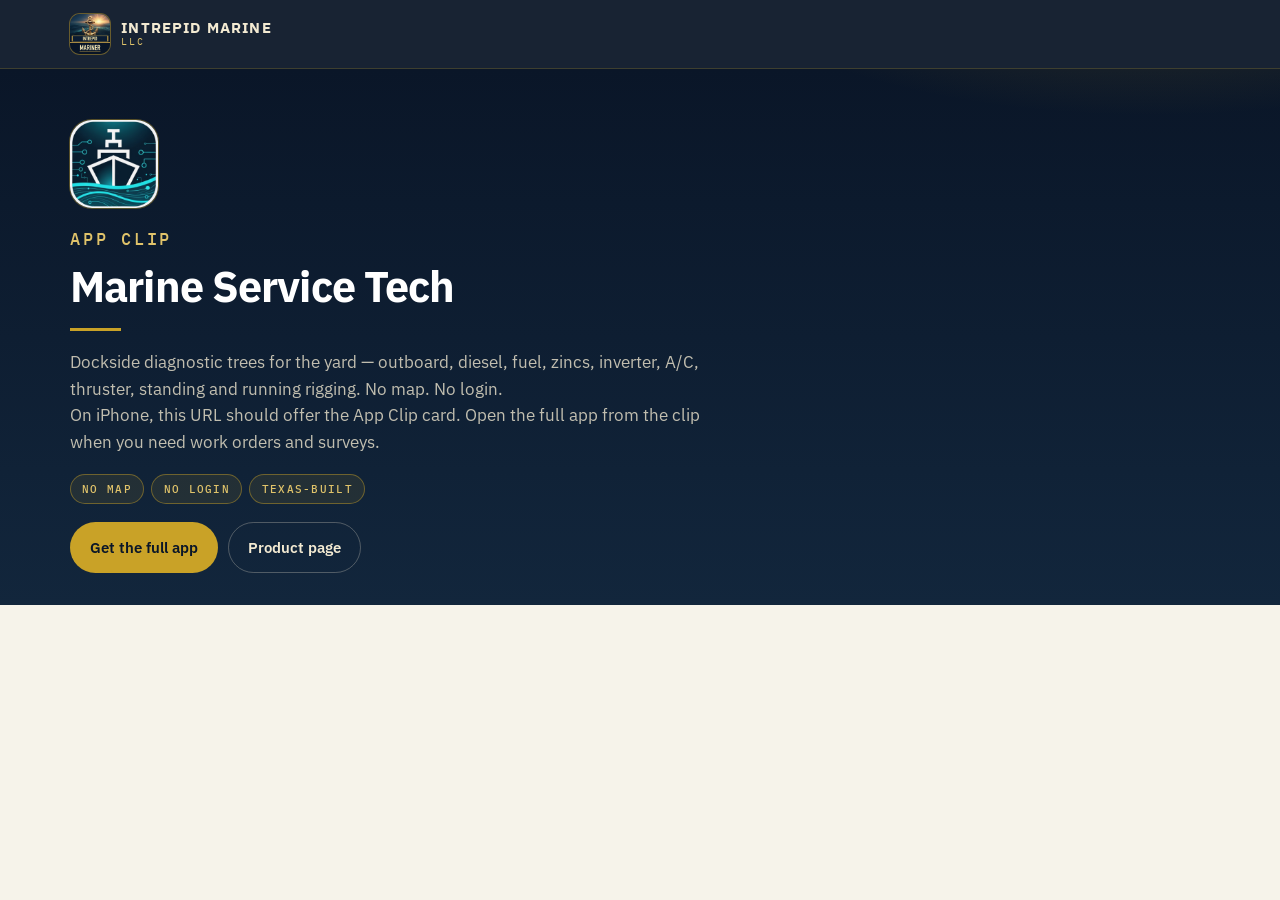
==== mst/index.html @ 25312bd5 "Ship the Intrepid Marine marketing site with product pages, App Clip association, and brand assets. " ====
<!DOCTYPE html>
<html lang="en">
<head>
  <meta charset="utf-8" />
  <meta name="viewport" content="width=device-width, initial-scale=1" />
  <title>Marine Service Tech — App Clip</title>
  <meta name="description" content="Open the Marine Service Tech App Clip for dockside diagnostics. No login. No map." />
  <meta name="theme-color" content="#0a1628" />
  <link rel="canonical" href="https://intrepidmarine.net/mst" />
  <meta property="og:type" content="website" />
  <meta property="og:site_name" content="Intrepid Marine LLC" />
  <meta property="og:title" content="Marine Service Tech App Clip" />
  <meta property="og:description" content="Dockside diagnostic trees. No map. No login. Texas-built." />
  <meta property="og:url" content="https://intrepidmarine.net/mst" />
  <meta property="og:image" content="https://intrepidmarine.net/assets/brand/intrepid-marine.jpg" />
  <meta name="twitter:card" content="summary_large_image" />
  <meta name="apple-itunes-app" content="app-clip-bundle-id=grego.MarineServiceTech.Clip, app-clip-display=card" />
  <link rel="stylesheet" href="../css/site.css" />
  <link rel="icon" href="../assets/favicon.svg" type="image/svg+xml" />
  <link rel="apple-touch-icon" href="../assets/brand/intrepid-marine.jpg" />
</head>
<body>
  <header class="site-header">
    <div class="wrap nav">
      <a class="brand" href="../index.html">
        <img class="brand-mark" src="../assets/brand/intrepid-mariner.png" alt="" />
        <span class="brand-text">
          <span class="brand-name">Intrepid Marine</span>
          <span class="brand-llc">LLC</span>
        </span>
      </a>
    </div>
  </header>
  <section class="page-hero">
    <div class="wrap">
      <img class="page-icon" src="../assets/brand/marine-service-tech.png" alt="Marine Service Tech" />
      <p class="kicker">App Clip</p>
      <h1>Marine Service Tech</h1>
      <hr class="gold-rule" />
      <p>Dockside diagnostic trees for the yard — outboard, diesel, fuel, zincs, inverter, A/C, thruster, standing and running rigging. No map. No login.</p>
      <p>On iPhone, this URL should offer the App Clip card. Open the full app from the clip when you need work orders and surveys.</p>
      <div class="badge-row">
        <span class="badge">No map</span>
        <span class="badge">No login</span>
        <span class="badge">Texas-built</span>
      </div>
      <div class="store-row">
        <a class="btn btn-primary" href="https://apps.apple.com/search?term=MarineServiceTech">Get the full app</a>
        <a class="btn btn-ghost" href="../marine-service-tech.html">Product page</a>
      </div>
    </div>
  </section>
</body>
</html>
---- css/site.css ----
/* Intrepid Marine LLC — navy / gold, Mariner-led */

@import url("https://fonts.googleapis.com/css2?family=IBM+Plex+Mono:wght@400;500&family=IBM+Plex+Sans:ital,wght@0,400;0,500;0,600;0,700;1,400&display=swap");

:root {
  --navy: #0a1628;
  --navy-2: #102038;
  --navy-3: #17304a;
  --gold: #c9a227;
  --gold-2: #e0c36a;
  --gold-dim: rgba(201, 162, 39, 0.16);
  --cream: #f3ead2;
  --paper: #f6f3ea;
  --card: #ffffff;
  --ink: #121a28;
  --muted: #5a6a7a;
  --line: rgba(10, 22, 40, 0.1);
  --sea: #1a6b80;
  --shadow: 0 18px 40px rgba(10, 22, 40, 0.12);
  --radius: 16px;
  --max: 1140px;
  --sans: "IBM Plex Sans", "Segoe UI", system-ui, sans-serif;
  --mono: "IBM Plex Mono", ui-monospace, Menlo, monospace;
}

*,
*::before,
*::after {
  box-sizing: border-box;
}

html {
  scroll-behavior: smooth;
}

body {
  margin: 0;
  font-family: var(--sans);
  color: var(--ink);
  background: var(--paper);
  line-height: 1.55;
}

img {
  max-width: 100%;
  display: block;
}

a {
  color: var(--sea);
  text-decoration: none;
}

a:hover {
  color: var(--navy);
}

.wrap {
  width: min(var(--max), calc(100% - 2rem));
  margin-inline: auto;
}

.kicker {
  font-family: var(--mono);
  font-size: 0.72rem;
  font-weight: 500;
  letter-spacing: 0.16em;
  text-transform: uppercase;
  color: var(--gold);
  margin: 0 0 0.75rem;
}

/* Header */

.site-header {
  position: sticky;
  top: 0;
  z-index: 50;
  background: rgba(10, 22, 40, 0.94);
  backdrop-filter: blur(16px);
  border-bottom: 1px solid rgba(201, 162, 39, 0.22);
}

.nav {
  display: flex;
  align-items: center;
  justify-content: space-between;
  gap: 1rem;
  min-height: 68px;
}

.brand {
  display: flex;
  align-items: center;
  gap: 0.7rem;
  color: var(--cream);
  min-width: 0;
}

.brand:hover {
  color: #fff;
}

.brand-mark {
  width: 40px;
  height: 40px;
  border-radius: 10px;
  object-fit: cover;
  box-shadow: 0 0 0 1px rgba(201, 162, 39, 0.45);
  flex-shrink: 0;
}

.brand-text {
  display: flex;
  flex-direction: column;
  line-height: 1.1;
}

.brand-name {
  font-weight: 700;
  letter-spacing: 0.08em;
  font-size: 0.92rem;
  text-transform: uppercase;
}

.brand-llc {
  font-family: var(--mono);
  font-size: 0.65rem;
  letter-spacing: 0.18em;
  color: var(--gold-2);
  text-transform: uppercase;
}

.nav-toggle {
  display: none;
  background: transparent;
  border: 1px solid rgba(243, 234, 210, 0.25);
  color: var(--cream);
  border-radius: 8px;
  width: 42px;
  height: 42px;
  font-size: 1.2rem;
  cursor: pointer;
}

.nav-links {
  display: flex;
  flex-wrap: wrap;
  gap: 0.2rem 1.05rem;
  align-items: center;
}

.nav-links a {
  color: rgba(243, 234, 210, 0.82);
  font-size: 0.9rem;
  font-weight: 500;
}

.nav-links a:hover,
.nav-links a[aria-current="page"] {
  color: #fff;
}

.nav-cta {
  background: var(--gold);
  color: var(--navy) !important;
  padding: 0.42rem 0.9rem;
  border-radius: 999px;
  font-weight: 700 !important;
}

.nav-cta:hover {
  background: var(--gold-2);
}

@media (max-width: 860px) {
  .nav-toggle {
    display: grid;
    place-items: center;
  }

  .nav-links {
    display: none;
    position: absolute;
    left: 0;
    right: 0;
    top: 68px;
    background: var(--navy);
    border-bottom: 1px solid rgba(201, 162, 39, 0.22);
    padding: 0.8rem 1rem 1.1rem;
    flex-direction: column;
    align-items: stretch;
    gap: 0.15rem;
  }

  .site-header.is-open .nav-links {
    display: flex;
  }

  .nav-links a {
    padding: 0.55rem 0.2rem;
  }

  .nav-cta {
    text-align: center;
    margin-top: 0.4rem;
  }
}

/* Buttons */

.btn {
  display: inline-flex;
  align-items: center;
  justify-content: center;
  gap: 0.4rem;
  border-radius: 999px;
  padding: 0.78rem 1.2rem;
  font-weight: 600;
  font-size: 0.95rem;
  border: 1px solid transparent;
  transition: transform 0.15s ease, background 0.15s ease, border-color 0.15s ease;
}

.btn:hover {
  transform: translateY(-1px);
}

.btn-primary {
  background: var(--gold);
  color: var(--navy);
}

.btn-primary:hover {
  background: var(--gold-2);
  color: var(--navy);
}

.btn-ghost {
  background: transparent;
  color: var(--cream);
  border-color: rgba(243, 234, 210, 0.28);
}

.btn-ghost:hover {
  color: #fff;
  border-color: var(--gold);
}

.btn-navy {
  background: var(--navy);
  color: var(--cream);
}

.btn-navy:hover {
  background: var(--navy-3);
  color: #fff;
}

.btn-line {
  background: transparent;
  color: var(--navy);
  border-color: rgba(10, 22, 40, 0.22);
}

.btn-line:hover {
  border-color: var(--gold);
  color: var(--navy);
}

.hero-actions,
.page-actions {
  display: flex;
  flex-wrap: wrap;
  gap: 0.7rem;
}

/* Hero */

.hero {
  position: relative;
  overflow: hidden;
  color: var(--cream);
  background:
    linear-gradient(rgba(201, 162, 39, 0.05) 1px, transparent 1px),
    linear-gradient(90deg, rgba(201, 162, 39, 0.05) 1px, transparent 1px),
    radial-gradient(900px 420px at 85% 0%, rgba(201, 162, 39, 0.22), transparent 58%),
    radial-gradient(700px 380px at 0% 100%, rgba(26, 107, 128, 0.28), transparent 55%),
    linear-gradient(165deg, #07111d 0%, var(--navy) 48%, #0c2438 100%);
  background-size: 48px 48px, 48px 48px, auto, auto, auto;
  padding: 4.4rem 0 4.2rem;
}

.hero-grid {
  display: grid;
  gap: 2.4rem;
  align-items: center;
}

@media (min-width: 920px) {
  .hero-grid {
    grid-template-columns: 1.15fr 0.85fr;
  }
}

.hero h1 {
  margin: 0 0 1rem;
  font-size: clamp(2.05rem, 4.4vw, 3.35rem);
  line-height: 1.08;
  letter-spacing: -0.03em;
  color: #fff;
}

.hero-lead {
  font-size: 1.12rem;
  color: rgba(243, 234, 210, 0.84);
  max-width: 38rem;
  margin: 0 0 1.5rem;
}

.hero-note {
  margin: 1.2rem 0 0;
  font-size: 0.92rem;
  color: rgba(243, 234, 210, 0.62);
}

.hero-panel {
  background: rgba(7, 17, 29, 0.45);
  border: 1px solid rgba(201, 162, 39, 0.35);
  border-radius: 20px;
  padding: 1.1rem;
  box-shadow: 0 24px 60px rgba(0, 0, 0, 0.28);
}

.hero-panel img {
  width: 100%;
  border-radius: 14px;
}

.hero-panel figcaption {
  margin: 0.85rem 0.2rem 0.15rem;
  font-family: var(--mono);
  font-size: 0.72rem;
  letter-spacing: 0.12em;
  text-transform: uppercase;
  color: var(--gold-2);
  text-align: center;
}

/* Sections */

section {
  padding: 3.6rem 0;
}

.section-head {
  max-width: 40rem;
  margin-bottom: 2rem;
}

.section-head h2,
.page-hero h1,
.content-card h2 {
  letter-spacing: -0.02em;
}

.section-head h2 {
  margin: 0 0 0.55rem;
  font-size: clamp(1.65rem, 3vw, 2.2rem);
  color: var(--navy);
}

.section-head p {
  margin: 0;
  color: var(--muted);
  font-size: 1.05rem;
}

/* Showcase product */

.showcase {
  background: var(--navy);
  color: var(--cream);
}

.showcase .section-head h2 {
  color: #fff;
}

.showcase .section-head p {
  color: rgba(243, 234, 210, 0.72);
}

.showcase-grid {
  display: grid;
  gap: 1.5rem;
  align-items: center;
}

@media (min-width: 880px) {
  .showcase-grid {
    grid-template-columns: 0.42fr 1fr;
  }
}

.showcase-icon {
  width: min(100%, 320px);
  margin-inline: auto;
  border-radius: 22px;
  box-shadow: 0 0 0 1px rgba(201, 162, 39, 0.45), 0 24px 50px rgba(0, 0, 0, 0.35);
}

.feature-list {
  margin: 0;
  padding: 0;
  list-style: none;
  display: grid;
  gap: 0.75rem;
}

.feature-list li {
  display: grid;
  grid-template-columns: 12px 1fr;
  gap: 0.75rem;
  align-items: start;
}

.feature-list li::before {
  content: "";
  width: 8px;
  height: 8px;
  margin-top: 0.5rem;
  border-radius: 50%;
  background: var(--gold);
  box-shadow: 0 0 0 4px var(--gold-dim);
}

.muted-on-dark {
  color: rgba(243, 234, 210, 0.7);
}

/* Product cards */

.product-grid {
  display: grid;
  gap: 1.15rem;
}

@media (min-width: 760px) {
  .product-grid.two {
    grid-template-columns: 1fr 1fr;
  }

  .product-grid.three {
    grid-template-columns: repeat(3, 1fr);
  }
}

.product {
  background: var(--card);
  border: 1px solid var(--line);
  border-radius: var(--radius);
  overflow: hidden;
  box-shadow: var(--shadow);
  display: flex;
  flex-direction: column;
  min-height: 100%;
}

.product-top {
  padding: 1.25rem 1.3rem 0.3rem;
  display: flex;
  gap: 0.9rem;
  align-items: flex-start;
}

.product-icon {
  width: 64px;
  height: 64px;
  border-radius: 16px;
  object-fit: cover;
  flex-shrink: 0;
  box-shadow: 0 0 0 1px rgba(10, 22, 40, 0.08);
}

.product .tag {
  display: inline-block;
  font-family: var(--mono);
  font-size: 0.68rem;
  font-weight: 500;
  letter-spacing: 0.1em;
  text-transform: uppercase;
  color: var(--gold);
  margin-bottom: 0.3rem;
}

.product h3 {
  margin: 0 0 0.25rem;
  font-size: 1.22rem;
  color: var(--navy);
}

.product p {
  margin: 0;
  color: var(--muted);
  font-size: 0.96rem;
}

.product-body {
  padding: 0.55rem 1.3rem 1.3rem;
  flex: 1;
  display: flex;
  flex-direction: column;
}

.product-body ul {
  margin: 0.85rem 0 1.1rem;
  padding-left: 1.1rem;
  color: #334556;
}

.product-body li {
  margin: 0.28rem 0;
}

.product-actions {
  margin-top: auto;
}

/* Company + consulting */

.split {
  display: grid;
  gap: 1.2rem;
}

@media (min-width: 860px) {
  .split {
    grid-template-columns: 1.15fr 0.85fr;
    align-items: stretch;
  }
}

.panel {
  background: var(--card);
  border: 1px solid var(--line);
  border-radius: var(--radius);
  padding: 1.55rem 1.6rem;
  box-shadow: var(--shadow);
}

.panel p {
  margin: 0 0 1rem;
  color: #2b3b4d;
}

.panel p:last-child {
  margin-bottom: 0;
}

.quote {
  margin: 0;
  padding: 1rem 1.1rem;
  border-left: 3px solid var(--gold);
  background: var(--gold-dim);
  border-radius: 0 12px 12px 0;
  color: var(--navy);
  font-weight: 600;
}

.stat-grid {
  display: grid;
  grid-template-columns: 1fr 1fr;
  gap: 0.8rem;
  margin-top: 1rem;
}

.stat {
  background: var(--paper);
  border-radius: 12px;
  padding: 0.9rem 1rem;
}

.stat strong {
  display: block;
  font-size: 0.95rem;
  color: var(--navy);
  margin-bottom: 0.2rem;
}

.stat span {
  font-size: 0.86rem;
  color: var(--muted);
}

.offer-list {
  display: grid;
  gap: 0.9rem;
}

.offer {
  background: var(--card);
  border: 1px solid var(--line);
  border-radius: var(--radius);
  padding: 1.25rem;
  box-shadow: var(--shadow);
}

.offer h3 {
  margin: 0 0 0.4rem;
  font-size: 1.05rem;
  color: var(--navy);
}

.offer p {
  margin: 0;
  color: var(--muted);
  font-size: 0.95rem;
}

@media (min-width: 800px) {
  .offer-list.three {
    grid-template-columns: repeat(3, 1fr);
  }
}

/* CTA */

.cta-band {
  background:
    radial-gradient(700px 260px at 80% 0%, rgba(201, 162, 39, 0.2), transparent 70%),
    linear-gradient(160deg, var(--navy-2), var(--navy));
  color: var(--cream);
}

.cta-band .section-head {
  margin: 0;
}

.cta-band .section-head h2 {
  color: #fff;
}

.cta-band .section-head p {
  color: rgba(243, 234, 210, 0.75);
}

.cta-inner {
  display: flex;
  flex-wrap: wrap;
  gap: 1.2rem;
  align-items: center;
  justify-content: space-between;
}

/* Footer */

.site-footer {
  background: #070d16;
  color: rgba(243, 234, 210, 0.72);
  padding: 2.4rem 0 2rem;
  font-size: 0.92rem;
}

.footer-grid {
  display: grid;
  gap: 1.4rem;
}

@media (min-width: 760px) {
  .footer-grid {
    grid-template-columns: 1.5fr 1fr 1fr;
  }
}

.site-footer h3 {
  margin: 0 0 0.55rem;
  color: #fff;
  font-size: 0.82rem;
  font-family: var(--mono);
  letter-spacing: 0.12em;
  text-transform: uppercase;
}

.site-footer a {
  color: rgba(243, 234, 210, 0.78);
}

.site-footer a:hover {
  color: var(--gold-2);
}

.site-footer ul {
  list-style: none;
  margin: 0;
  padding: 0;
  display: grid;
  gap: 0.35rem;
}

.footer-bottom {
  margin-top: 1.8rem;
  padding-top: 1rem;
  border-top: 1px solid rgba(243, 234, 210, 0.1);
  display: flex;
  flex-wrap: wrap;
  gap: 0.75rem 1.25rem;
  justify-content: space-between;
  color: rgba(243, 234, 210, 0.45);
  font-size: 0.84rem;
}

/* Inner pages */

.page-hero {
  padding: 3.2rem 0 2rem;
  color: var(--cream);
  background:
    radial-gradient(800px 280px at 90% -20%, rgba(201, 162, 39, 0.2), transparent 55%),
    linear-gradient(180deg, var(--navy), #12263c);
}

.page-hero h1 {
  margin: 0 0 0.55rem;
  font-size: clamp(1.9rem, 3.4vw, 2.7rem);
  color: #fff;
}

.page-hero p {
  margin: 0;
  color: rgba(243, 234, 210, 0.78);
  max-width: 40rem;
  font-size: 1.08rem;
}

.page-hero .kicker {
  color: var(--gold-2);
}

.page-icon {
  width: 88px;
  height: 88px;
  border-radius: 22px;
  margin-bottom: 1.1rem;
  box-shadow: 0 0 0 1px rgba(201, 162, 39, 0.4);
}

.content-card {
  background: var(--card);
  border: 1px solid var(--line);
  border-radius: var(--radius);
  padding: 1.5rem 1.6rem;
  box-shadow: var(--shadow);
  margin-bottom: 1.2rem;
}

.content-card h2 {
  margin: 1.2rem 0 0.5rem;
  color: var(--navy);
  font-size: 1.22rem;
}

.content-card h2:first-child {
  margin-top: 0;
}

.content-card p,
.content-card li {
  color: #334556;
}

.content-card ul {
  padding-left: 1.15rem;
}

.muted {
  color: var(--muted);
}

.gold-rule {
  width: 3.2rem;
  height: 3px;
  background: var(--gold);
  margin: 0 0 1.1rem;
  border: 0;
}

/* Badges · proof · store · screenshots */

.badge-row {
  display: flex;
  flex-wrap: wrap;
  gap: 0.45rem;
  margin: 1rem 0 0;
}

.badge {
  display: inline-flex;
  align-items: center;
  font-family: var(--mono);
  font-size: 0.68rem;
  font-weight: 500;
  letter-spacing: 0.12em;
  text-transform: uppercase;
  color: var(--gold-2);
  border: 1px solid rgba(201, 162, 39, 0.45);
  background: rgba(201, 162, 39, 0.1);
  border-radius: 999px;
  padding: 0.35rem 0.7rem;
}

.hero .badge {
  color: var(--gold-2);
}

.page-hero .badge-row {
  margin-top: 1.15rem;
}

.proof-strip {
  display: grid;
  gap: 0.9rem;
}

@media (min-width: 800px) {
  .proof-strip {
    grid-template-columns: repeat(3, 1fr);
  }
}

.proof {
  background: var(--card);
  border: 1px solid var(--line);
  border-radius: var(--radius);
  padding: 1.15rem 1.2rem;
  box-shadow: var(--shadow);
}

.proof strong {
  display: block;
  color: var(--navy);
  font-size: 1.02rem;
  margin: 0 0 0.35rem;
}

.proof p {
  margin: 0;
  color: var(--muted);
  font-size: 0.94rem;
}

.proof-code {
  font-family: var(--mono);
  font-size: 0.78rem;
  color: var(--sea);
}

.shot-rail {
  display: grid;
  gap: 1rem;
}

@media (min-width: 800px) {
  .shot-rail {
    grid-template-columns: repeat(3, 1fr);
  }
}

.shot-frame {
  position: relative;
  background: #0c1828;
  border: 1px solid rgba(201, 162, 39, 0.28);
  border-radius: 18px;
  overflow: hidden;
  min-height: 220px;
  box-shadow: var(--shadow);
}

.shot-frame img,
.shot-frame video {
  width: 100%;
  height: 100%;
  object-fit: cover;
  display: block;
  min-height: 220px;
}

.shot-frame figcaption {
  position: absolute;
  left: 0;
  right: 0;
  bottom: 0;
  padding: 0.65rem 0.8rem;
  font-family: var(--mono);
  font-size: 0.68rem;
  letter-spacing: 0.1em;
  text-transform: uppercase;
  color: var(--gold-2);
  background: linear-gradient(transparent, rgba(7, 17, 29, 0.92));
}

.shot-frame.awaiting-shot {
  min-height: 240px;
  display: grid;
  place-items: center;
  background:
    repeating-linear-gradient(
      -45deg,
      rgba(201, 162, 39, 0.05),
      rgba(201, 162, 39, 0.05) 10px,
      transparent 10px,
      transparent 20px
    ),
    #102038;
}

.shot-frame.awaiting-shot img,
.shot-frame.awaiting-shot video {
  display: none;
}

.shot-frame.awaiting-shot::after {
  content: attr(data-filename);
  font-family: var(--mono);
  font-size: 0.72rem;
  color: var(--gold-2);
  text-align: center;
  padding: 1rem;
}

.hero-stage {
  position: relative;
  overflow: hidden;
}

.hero-stage .radar-disc {
  pointer-events: none;
  position: absolute;
  inset: -20%;
  background: conic-gradient(
    from 0deg,
    transparent 0deg,
    rgba(201, 162, 39, 0.0) 40deg,
    rgba(224, 195, 106, 0.35) 70deg,
    transparent 95deg
  );
  animation: radar-spin 7s linear infinite;
  mix-blend-mode: screen;
  z-index: 1;
}

.hero-stage.has-video img[data-shot] {
  display: none;
}

.hero-stage video.hero-loop {
  display: none;
  width: 100%;
  border-radius: 14px;
}

.hero-stage.has-video video.hero-loop {
  display: block;
}

@keyframes radar-spin {
  to {
    transform: rotate(360deg);
  }
}

.store-row {
  display: flex;
  flex-wrap: wrap;
  gap: 0.6rem;
  margin: 1.1rem 0 0;
}

.clip-banner {
  display: flex;
  flex-wrap: wrap;
  gap: 1rem;
  align-items: center;
  justify-content: space-between;
  background: var(--navy);
  color: var(--cream);
  border-radius: var(--radius);
  padding: 1.2rem 1.35rem;
  margin: 0 0 1.2rem;
  border: 1px solid rgba(201, 162, 39, 0.35);
}

.clip-banner p {
  margin: 0;
  max-width: 36rem;
  color: rgba(243, 234, 210, 0.86);
}

.clip-banner strong {
  color: #fff;
}

.texas-mark {
  display: inline-flex;
  align-items: center;
  gap: 0.45rem;
  font-family: var(--mono);
  font-size: 0.78rem;
  letter-spacing: 0.08em;
  text-transform: uppercase;
  color: var(--gold-2);
}
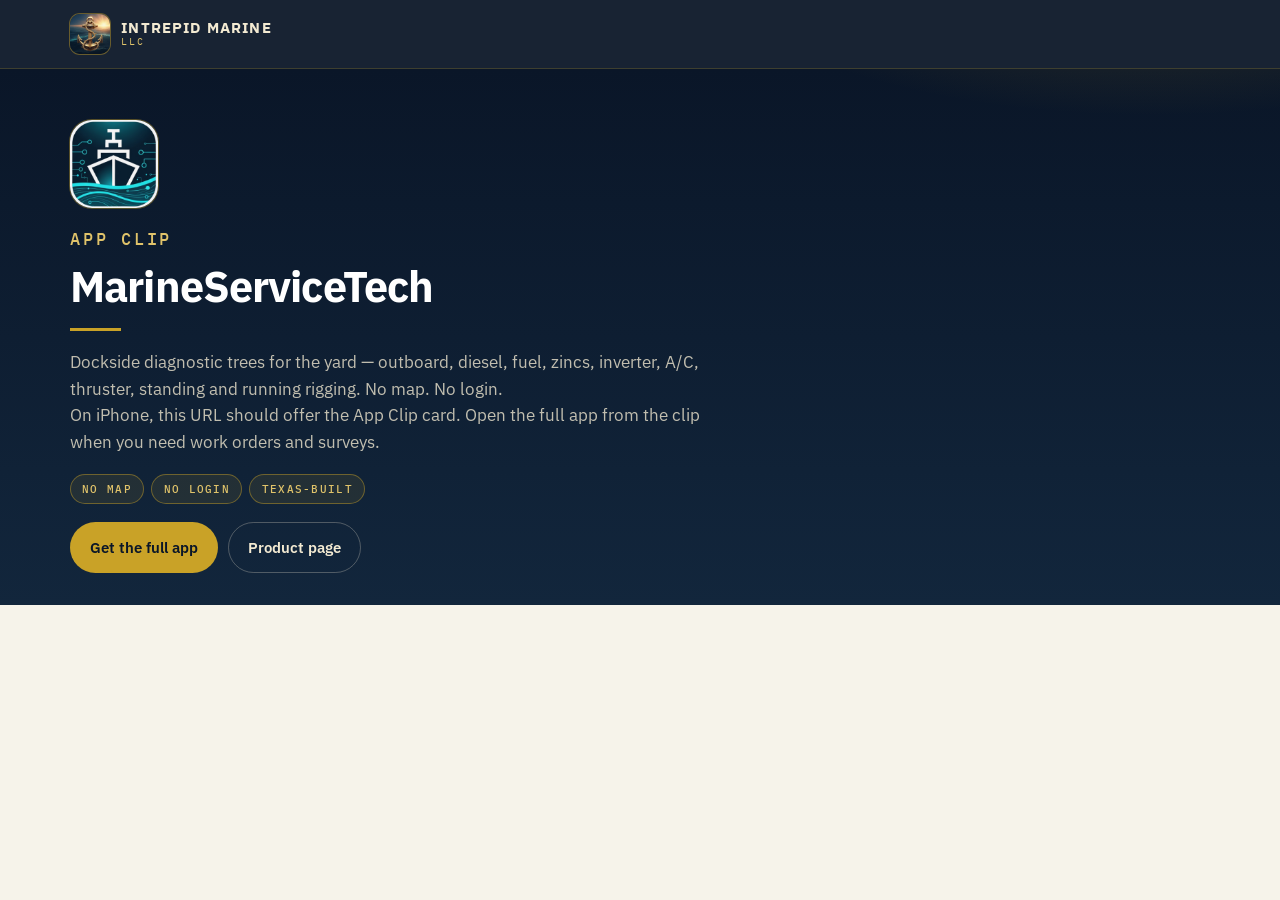
==== commit fe9ad629: "Canonical product names in HTML: CRS, ServiceValet, MarineServiceTech, IntrepidMarine. Deprecated di" ====
--- a/mst/index.html
+++ b/mst/index.html
@@ -3,13 +3,13 @@
 <head>
   <meta charset="utf-8" />
   <meta name="viewport" content="width=device-width, initial-scale=1" />
-  <title>Marine Service Tech — App Clip</title>
-  <meta name="description" content="Open the Marine Service Tech App Clip for dockside diagnostics. No login. No map." />
+  <title>MarineServiceTech — App Clip</title>
+  <meta name="description" content="Open the MarineServiceTech App Clip for dockside diagnostics. No login. No map." />
   <meta name="theme-color" content="#0a1628" />
   <link rel="canonical" href="https://intrepidmarine.net/mst" />
   <meta property="og:type" content="website" />
   <meta property="og:site_name" content="Intrepid Marine LLC" />
-  <meta property="og:title" content="Marine Service Tech App Clip" />
+  <meta property="og:title" content="MarineServiceTech App Clip" />
   <meta property="og:description" content="Dockside diagnostic trees. No map. No login. Texas-built." />
   <meta property="og:url" content="https://intrepidmarine.net/mst" />
   <meta property="og:image" content="https://intrepidmarine.net/assets/brand/intrepid-marine.jpg" />
@@ -23,7 +23,7 @@
   <header class="site-header">
     <div class="wrap nav">
       <a class="brand" href="../index.html">
-        <img class="brand-mark" src="../assets/brand/intrepid-mariner.png" alt="" />
+        <img class="brand-mark" src="../assets/brand/intrepid-marine-icon.png" alt="" />
         <span class="brand-text">
           <span class="brand-name">Intrepid Marine</span>
           <span class="brand-llc">LLC</span>
@@ -33,9 +33,9 @@
   </header>
   <section class="page-hero">
     <div class="wrap">
-      <img class="page-icon" src="../assets/brand/marine-service-tech.png" alt="Marine Service Tech" />
+      <img class="page-icon" src="../assets/brand/marine-service-tech.png" alt="MarineServiceTech" />
       <p class="kicker">App Clip</p>
-      <h1>Marine Service Tech</h1>
+      <h1>MarineServiceTech</h1>
       <hr class="gold-rule" />
       <p>Dockside diagnostic trees for the yard — outboard, diesel, fuel, zincs, inverter, A/C, thruster, standing and running rigging. No map. No login.</p>
       <p>On iPhone, this URL should offer the App Clip card. Open the full app from the clip when you need work orders and surveys.</p>
--- a/css/site.css
+++ b/css/site.css
@@ -454,6 +454,16 @@
   .product-grid.three {
     grid-template-columns: repeat(3, 1fr);
   }
+
+  .product-grid.four {
+    grid-template-columns: repeat(2, 1fr);
+  }
+}
+
+@media (min-width: 1100px) {
+  .product-grid.four {
+    grid-template-columns: repeat(4, 1fr);
+  }
 }
 
 .product {
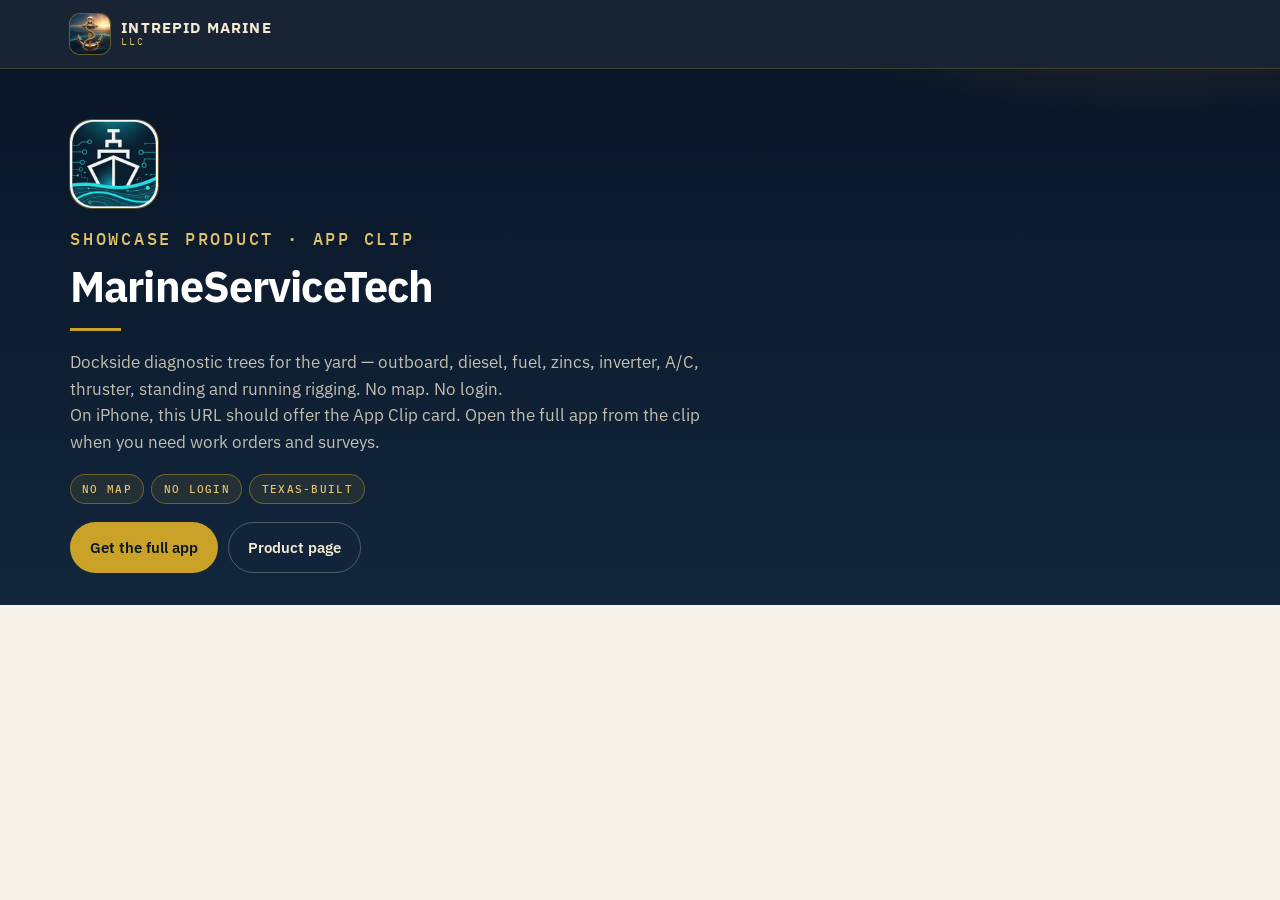
==== commit 553046b5: "Lead the public site with MarineServiceTech. The homepage, nav, and product copy now treat MarineSer" ====
--- a/mst/index.html
+++ b/mst/index.html
@@ -34,7 +34,7 @@
   <section class="page-hero">
     <div class="wrap">
       <img class="page-icon" src="../assets/brand/marine-service-tech.png" alt="MarineServiceTech" />
-      <p class="kicker">App Clip</p>
+      <p class="kicker">Showcase product · App Clip</p>
       <h1>MarineServiceTech</h1>
       <hr class="gold-rule" />
       <p>Dockside diagnostic trees for the yard — outboard, diesel, fuel, zincs, inverter, A/C, thruster, standing and running rigging. No map. No login.</p>
--- a/css/site.css
+++ b/css/site.css
@@ -1,4 +1,4 @@
-/* Intrepid Marine LLC — navy / gold, Mariner-led */
+/* Intrepid Marine LLC — navy / gold company, MarineServiceTech showcase */
 
 @import url("https://fonts.googleapis.com/css2?family=IBM+Plex+Mono:wght@400;500&family=IBM+Plex+Sans:ital,wght@0,400;0,500;0,600;0,700;1,400&display=swap");
 
@@ -16,6 +16,9 @@
   --muted: #5a6a7a;
   --line: rgba(10, 22, 40, 0.1);
   --sea: #1a6b80;
+  --teal: #1ec8d0;
+  --teal-2: #7ae0e6;
+  --teal-dim: rgba(30, 200, 208, 0.16);
   --shadow: 0 18px 40px rgba(10, 22, 40, 0.12);
   --radius: 16px;
   --max: 1140px;
@@ -282,13 +285,71 @@
   overflow: hidden;
   color: var(--cream);
   background:
-    linear-gradient(rgba(201, 162, 39, 0.05) 1px, transparent 1px),
-    linear-gradient(90deg, rgba(201, 162, 39, 0.05) 1px, transparent 1px),
-    radial-gradient(900px 420px at 85% 0%, rgba(201, 162, 39, 0.22), transparent 58%),
-    radial-gradient(700px 380px at 0% 100%, rgba(26, 107, 128, 0.28), transparent 55%),
+    linear-gradient(rgba(30, 200, 208, 0.045) 1px, transparent 1px),
+    linear-gradient(90deg, rgba(30, 200, 208, 0.045) 1px, transparent 1px),
+    radial-gradient(900px 420px at 88% 0%, rgba(30, 200, 208, 0.22), transparent 58%),
+    radial-gradient(700px 380px at 0% 100%, rgba(201, 162, 39, 0.16), transparent 55%),
     linear-gradient(165deg, #07111d 0%, var(--navy) 48%, #0c2438 100%);
   background-size: 48px 48px, 48px 48px, auto, auto, auto;
   padding: 4.4rem 0 4.2rem;
+}
+
+.hero-product {
+  display: inline-flex;
+  align-items: center;
+  gap: 0.65rem;
+  margin: 0 0 1.1rem;
+  padding: 0.28rem 0.85rem 0.28rem 0.28rem;
+  border: 1px solid rgba(30, 200, 208, 0.4);
+  background: rgba(30, 200, 208, 0.1);
+  border-radius: 999px;
+}
+
+.hero-product img {
+  width: 36px;
+  height: 36px;
+  border-radius: 10px;
+}
+
+.hero-product span {
+  font-family: var(--mono);
+  font-size: 0.72rem;
+  font-weight: 500;
+  letter-spacing: 0.12em;
+  text-transform: uppercase;
+  color: var(--teal-2);
+}
+
+.hero-devices {
+  display: grid;
+  grid-template-columns: minmax(0, 200px) minmax(0, 1fr);
+  gap: 0.85rem;
+  align-items: start;
+}
+
+.hero-devices .shot-frame.phone {
+  max-width: 200px;
+  margin: 0;
+}
+
+.hero-devices .shot-frame.tablet {
+  max-width: none;
+  width: 100%;
+}
+
+@media (max-width: 919px) {
+  .hero-devices {
+    grid-template-columns: 1fr;
+    justify-items: center;
+  }
+
+  .hero-devices .shot-frame.phone {
+    max-width: 240px;
+  }
+
+  .hero-devices .shot-frame.tablet {
+    display: none;
+  }
 }
 
 .hero-grid {
@@ -379,7 +440,9 @@
 /* Showcase product */
 
 .showcase {
-  background: var(--navy);
+  background:
+    radial-gradient(800px 360px at 12% 0%, rgba(30, 200, 208, 0.16), transparent 55%),
+    var(--navy);
   color: var(--cream);
 }
 
@@ -431,8 +494,12 @@
   height: 8px;
   margin-top: 0.5rem;
   border-radius: 50%;
-  background: var(--gold);
-  box-shadow: 0 0 0 4px var(--gold-dim);
+  background: var(--teal);
+  box-shadow: 0 0 0 4px var(--teal-dim);
+}
+
+.showcase .kicker {
+  color: var(--teal-2);
 }
 
 .muted-on-dark {
@@ -451,18 +518,24 @@
     grid-template-columns: 1fr 1fr;
   }
 
+  .product-grid.three,
+  .product-grid.four {
+    grid-template-columns: repeat(2, 1fr);
+  }
+}
+
+@media (min-width: 1100px) {
   .product-grid.three {
     grid-template-columns: repeat(3, 1fr);
   }
 
   .product-grid.four {
-    grid-template-columns: repeat(2, 1fr);
-  }
-}
-
-@media (min-width: 1100px) {
-  .product-grid.four {
     grid-template-columns: repeat(4, 1fr);
+  }
+
+  .product-grid.four .product-top {
+    flex-direction: column;
+    align-items: flex-start;
   }
 }
 
@@ -482,6 +555,11 @@
   display: flex;
   gap: 0.9rem;
   align-items: flex-start;
+}
+
+.product-top > div {
+  min-width: 0;
+  flex: 1;
 }
 
 .product-icon {
@@ -508,6 +586,8 @@
   margin: 0 0 0.25rem;
   font-size: 1.22rem;
   color: var(--navy);
+  overflow-wrap: break-word;
+  line-height: 1.2;
 }
 
 .product p {
@@ -535,6 +615,15 @@
 
 .product-actions {
   margin-top: auto;
+}
+
+.product.featured {
+  border-color: rgba(30, 200, 208, 0.4);
+  box-shadow: var(--shadow), 0 0 0 1px rgba(30, 200, 208, 0.18);
+}
+
+.product.featured .tag {
+  color: #0e8f96;
 }
 
 /* Company + consulting */
@@ -819,8 +908,18 @@
   padding: 0.35rem 0.7rem;
 }
 
+.hero .kicker {
+  color: var(--teal-2);
+}
+
 .hero .badge {
   color: var(--gold-2);
+}
+
+.hero .proof-code,
+.showcase code {
+  color: var(--teal-2);
+  white-space: nowrap;
 }
 
 .page-hero .badge-row {
@@ -868,45 +967,78 @@
 .shot-rail {
   display: grid;
   gap: 1rem;
+  align-items: start;
 }
 
 @media (min-width: 800px) {
   .shot-rail {
     grid-template-columns: repeat(3, 1fr);
   }
+
+  .shot-rail:has(> :only-child) {
+    grid-template-columns: 1fr;
+  }
 }
 
 .shot-frame {
   position: relative;
+  display: flex;
+  flex-direction: column;
   background: #0c1828;
   border: 1px solid rgba(201, 162, 39, 0.28);
   border-radius: 18px;
   overflow: hidden;
-  min-height: 220px;
   box-shadow: var(--shadow);
+  flex-shrink: 0;
+}
+
+.shot-frame.phone {
+  max-width: 280px;
+  margin-inline: auto;
+  width: 100%;
+}
+
+.product-body > .shot-frame.phone {
+  max-width: 220px;
 }
 
 .shot-frame img,
 .shot-frame video {
   width: 100%;
-  height: 100%;
+  height: auto;
+  display: block;
+  object-fit: contain;
+  object-position: top center;
+  background: #0c1828;
+}
+
+.shot-frame.tablet img,
+.shot-frame.tablet video {
+  background: #f4f4f6;
+}
+
+.shot-frame.wide img,
+.shot-frame.wide video {
+  aspect-ratio: 3 / 2;
   object-fit: cover;
-  display: block;
-  min-height: 220px;
+}
+
+.hero-stage.shot-frame img,
+.hero-stage.shot-frame video {
+  aspect-ratio: 3 / 2;
+  object-fit: cover;
+  height: auto;
 }
 
 .shot-frame figcaption {
-  position: absolute;
-  left: 0;
-  right: 0;
-  bottom: 0;
-  padding: 0.65rem 0.8rem;
+  flex: 0 0 auto;
+  padding: 0.55rem 0.8rem;
   font-family: var(--mono);
   font-size: 0.68rem;
   letter-spacing: 0.1em;
   text-transform: uppercase;
   color: var(--gold-2);
-  background: linear-gradient(transparent, rgba(7, 17, 29, 0.92));
+  background: #07111d;
 }
 
 .shot-frame.awaiting-shot {
